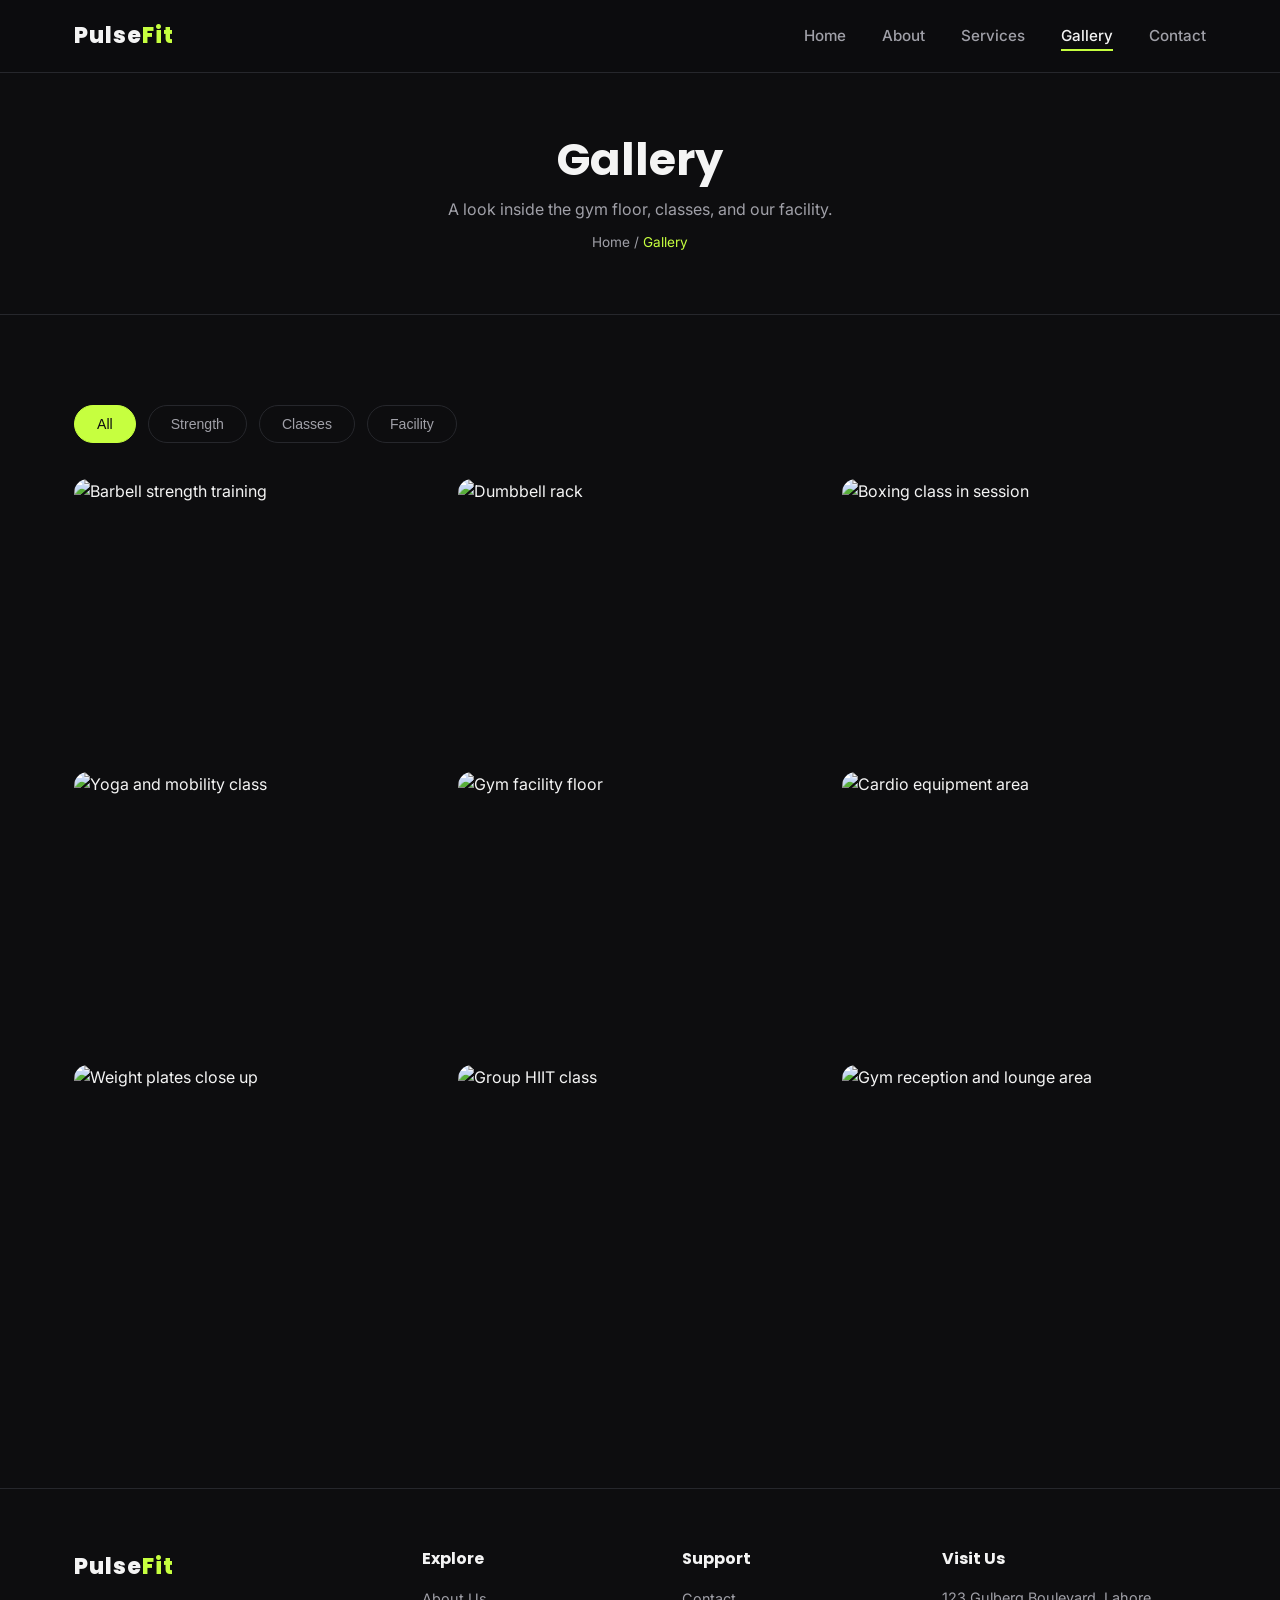
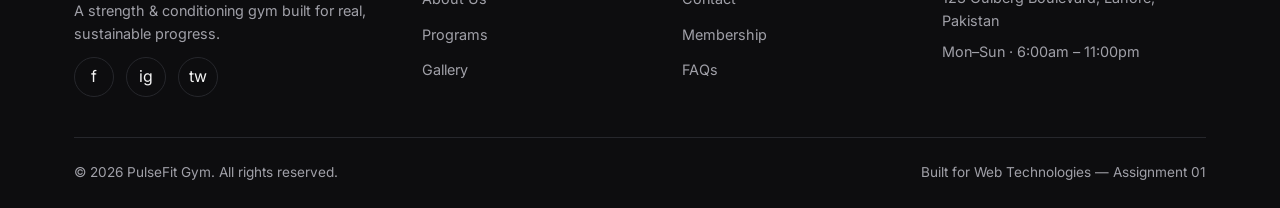
==== gallery.html @ 1a27c507 "Initial commit: base HTML structure for all pages" ====
<!DOCTYPE html>
<html lang="en">
<head>
<meta charset="UTF-8">
<meta name="viewport" content="width=device-width, initial-scale=1.0">
<title>Gallery — PulseFit Gym</title>
<link rel="preconnect" href="https://fonts.googleapis.com">
<link href="https://fonts.googleapis.com/css2?family=Inter:wght@400;500;600&family=Poppins:wght@600;700;800&display=swap" rel="stylesheet">
<link rel="stylesheet" href="css/style.css">
</head>
<body>

<header class="site-header">
  <nav class="navbar">
    <a href="index.html" class="logo">Pulse<span>Fit</span></a>
    <ul class="nav-links">
      <li><a href="index.html">Home</a></li>
      <li><a href="about.html">About</a></li>
      <li><a href="services.html">Services</a></li>
      <li><a href="gallery.html">Gallery</a></li>
      <li><a href="contact.html">Contact</a></li>
    </ul>
    <button class="hamburger" aria-label="Toggle menu">
      <span></span><span></span><span></span>
    </button>
  </nav>
</header>

<main>

  <section class="page-hero">
    <div class="container">
      <h1>Gallery</h1>
      <p>A look inside the gym floor, classes, and our facility.</p>
      <p class="breadcrumb">Home / <span>Gallery</span></p>
    </div>
  </section>

  <section class="section">
    <div class="container">

      <div class="filter-bar">
        <button class="filter-btn active" data-filter="all">All</button>
        <button class="filter-btn" data-filter="strength">Strength</button>
        <button class="filter-btn" data-filter="classes">Classes</button>
        <button class="filter-btn" data-filter="facility">Facility</button>
      </div>

      <div class="gallery-grid">
      <div class="gallery-item" data-category="strength">
          <img src="https://images.unsplash.com/photo-1517836357463-d25dfeac3438?w=600&q=80" alt="Barbell strength training">
        </div>
        <div class="gallery-item" data-category="strength">
          <img src="https://images.unsplash.com/photo-1583454110551-21f2fa2afe61?w=600&q=80" alt="Dumbbell rack">
        </div>
        <div class="gallery-item" data-category="classes">
          <img src="https://cdn.shopify.com/s/files/1/0125/7894/7162/files/Monday_Open_8947b3bc-c188-47f8-a06b-bb1fefa2d2b1.jpg?v=1756296192" alt="Boxing class in session">
        </div>
        <div class="gallery-item" data-category="classes">
          <img src="https://post.healthline.com/wp-content/uploads/2021/04/pilates-1296x728-header.jpg" alt="Yoga and mobility class">
        </div>
        <div class="gallery-item" data-category="facility">
          <img src="https://images.unsplash.com/photo-1534438327276-14e5300c3a48?w=600&q=80" alt="Gym facility floor">
        </div>
        <div class="gallery-item" data-category="facility">
          <img src="https://images.unsplash.com/photo-1540497077202-7c8a3999166f?w=600&q=80" alt="Cardio equipment area">
        </div>
        <div class="gallery-item" data-category="strength">
          <img src="https://images.unsplash.com/photo-1544367567-0f2fcb009e0b?w=600&q=80" alt="Weight plates close up">
        </div>
        <div class="gallery-item" data-category="classes">
          <img src="https://hips.hearstapps.com/hmg-prod/images/701/one-change-improve-hiit-workout-preformance-1513345031.jpg?resize=1800:*" alt="Group HIIT class">
        </div>
        <div class="gallery-item" data-category="facility">
          <img src="https://hospitalitysnapshots.com/wp-content/uploads/sites/3/2024/09/Unity-Fitness-03-1000x600-compact.jpg" alt="Gym reception and lounge area">
        </div>
      </div>

    </div>
  </section>

</main>

<!-- Lightbox modal -->
<div class="modal-overlay">
  <div class="modal-content">
    <button class="modal-close" aria-label="Close">&times;</button>
    <img src="" alt="Enlarged gallery photo">
  </div>
</div>

<footer class="site-footer">
  <div class="container">
    <div class="footer-grid">
      <div>
        <a href="index.html" class="logo">Pulse<span>Fit</span></a>
        <p style="margin-top:14px;">A strength &amp; conditioning gym built for real, sustainable progress.</p>
        <div class="social-row">
          <a href="#" aria-label="Facebook">f</a>
          <a href="#" aria-label="Instagram">ig</a>
          <a href="#" aria-label="Twitter">tw</a>
        </div>
      </div>
      <div>
        <h4>Explore</h4>
        <ul>
          <li><a href="about.html">About Us</a></li>
          <li><a href="services.html">Programs</a></li>
          <li><a href="gallery.html">Gallery</a></li>
        </ul>
      </div>
      <div>
        <h4>Support</h4>
        <ul>
          <li><a href="contact.html">Contact</a></li>
          <li><a href="contact.html">Membership</a></li>
          <li><a href="services.html">FAQs</a></li>
        </ul>
      </div>
      <div>
        <h4>Visit Us</h4>
        <p>123 Gulberg Boulevard, Lahore, Pakistan</p>
        <p style="margin-top:8px;">Mon–Sun · 6:00am – 11:00pm</p>
      </div>
    </div>
    <div class="footer-bottom">
      <p>&copy; 2026 PulseFit Gym. All rights reserved.</p>
      <p>Built for Web Technologies — Assignment 01</p>
    </div>
  </div>
</footer>

<script src="js/script.js"></script>
</body>
</html>
---- css/style.css ----
/* ================= PulseFit Gym — Stylesheet ================= */

:root {
  --bg-dark: #0d0d0f;
  --bg-card: #17181c;
  --bg-card-hover: #1f2025;
  --accent: #c6ff3f;
  --accent-dark: #a3d92e;
  --text-light: #f4f4f4;
  --text-muted: #a0a0a8;
  --border: #26272c;
  --radius: 14px;
  --max-width: 1180px;
  --transition: 0.25s ease;
}

* { margin: 0; padding: 0; box-sizing: border-box; }

html { scroll-behavior: smooth; }

body {
  font-family: 'Inter', sans-serif;
  background: var(--bg-dark);
  color: var(--text-light);
  line-height: 1.6;
}

h1, h2, h3, h4 {
  font-family: 'Poppins', sans-serif;
  font-weight: 700;
  line-height: 1.2;
}

a { text-decoration: none; color: inherit; }
ul { list-style: none; }
img { max-width: 100%; display: block; }

.container {
  max-width: var(--max-width);
  margin: 0 auto;
  padding: 0 24px;
}

.section {
  padding: 90px 0;
}

.section-tag {
  color: var(--accent);
  text-transform: uppercase;
  letter-spacing: 2px;
  font-size: 0.8rem;
  font-weight: 600;
}

.section-title {
  font-size: clamp(1.8rem, 4vw, 2.6rem);
  margin: 8px 0 16px;
}

.section-subtitle {
  color: var(--text-muted);
  max-width: 620px;
  margin-bottom: 48px;
}

.btn {
  display: inline-block;
  padding: 14px 32px;
  border-radius: 50px;
  font-weight: 600;
  border: none;
  cursor: pointer;
  transition: transform var(--transition), box-shadow var(--transition);
  font-size: 0.95rem;
}

.btn-primary {
  background: var(--accent);
  color: #0d0d0f;
}

.btn-primary:hover {
  transform: translateY(-3px);
  box-shadow: 0 10px 25px rgba(198, 255, 63, 0.25);
}

.btn-outline {
  background: transparent;
  color: var(--text-light);
  border: 2px solid var(--border);
}

.btn-outline:hover {
  border-color: var(--accent);
  color: var(--accent);
}

/* ---------------- Header / Nav ---------------- */
.site-header {
  position: sticky;
  top: 0;
  z-index: 100;
  background: rgba(13, 13, 15, 0.85);
  backdrop-filter: blur(10px);
  border-bottom: 1px solid var(--border);
}

.navbar {
  display: flex;
  align-items: center;
  justify-content: space-between;
  padding: 18px 24px;
  max-width: var(--max-width);
  margin: 0 auto;
}

.logo {
  font-family: 'Poppins', sans-serif;
  font-weight: 800;
  font-size: 1.4rem;
  letter-spacing: 1px;
}

.logo span { color: var(--accent); }

.nav-links {
  display: flex;
  gap: 36px;
}

.nav-links a {
  font-weight: 500;
  font-size: 0.95rem;
  color: var(--text-muted);
  position: relative;
  transition: color var(--transition);
}

.nav-links a::after {
  content: '';
  position: absolute;
  bottom: -6px;
  left: 0;
  width: 0;
  height: 2px;
  background: var(--accent);
  transition: width var(--transition);
}

.nav-links a:hover,
.nav-links a.active {
  color: var(--text-light);
}

.nav-links a:hover::after,
.nav-links a.active::after {
  width: 100%;
}

.hamburger {
  display: none;
  flex-direction: column;
  gap: 5px;
  background: none;
  border: none;
  cursor: pointer;
  z-index: 200;
}

.hamburger span {
  width: 26px;
  height: 3px;
  background: var(--text-light);
  border-radius: 2px;
  transition: all var(--transition);
}

.hamburger.open span:nth-child(1) { transform: translateY(8px) rotate(45deg); }
.hamburger.open span:nth-child(2) { opacity: 0; }
.hamburger.open span:nth-child(3) { transform: translateY(-8px) rotate(-45deg); }

/* ---------------- Hero ---------------- */
.hero {
  position: relative;
  padding: 120px 0 100px;
  overflow: hidden;
}

.hero::before {
  content: '';
  position: absolute;
  top: -100px;
  right: -100px;
  width: 400px;
  height: 400px;
  background: radial-gradient(circle, rgba(198,255,63,0.15), transparent 70%);
  z-index: 0;
}

.hero-grid {
  display: grid;
  grid-template-columns: 1.1fr 0.9fr;
  gap: 48px;
  align-items: center;
  position: relative;
  z-index: 1;
}

.hero h1 {
  font-size: clamp(2.4rem, 5vw, 3.6rem);
  margin-bottom: 20px;
}

.hero h1 span { color: var(--accent); }

.hero p {
  color: var(--text-muted);
  margin-bottom: 32px;
  max-width: 480px;
}

.hero-actions { display: flex; gap: 16px; flex-wrap: wrap; }

.hero-image {
  border-radius: var(--radius);
  overflow: hidden;
  aspect-ratio: 4/5;
}

.hero-image img { width: 100%; height: 100%; object-fit: cover; }

.hero-stats {
  display: flex;
  gap: 40px;
  margin-top: 48px;
  flex-wrap: wrap;
}

.stat-number {
  font-family: 'Poppins', sans-serif;
  font-size: 2rem;
  font-weight: 800;
  color: var(--accent);
}

.stat-label { color: var(--text-muted); font-size: 0.85rem; }

/* ---------------- Cards / Grid ---------------- */
.grid {
  display: grid;
  gap: 28px;
}

.grid-3 { grid-template-columns: repeat(3, 1fr); }
.grid-4 { grid-template-columns: repeat(4, 1fr); }
.grid-2 { grid-template-columns: repeat(2, 1fr); }

.card {
  background: var(--bg-card);
  border: 1px solid var(--border);
  border-radius: var(--radius);
  padding: 32px 26px;
  transition: transform var(--transition), background var(--transition), border-color var(--transition);
}

.card:hover {
  transform: translateY(-6px);
  background: var(--bg-card-hover);
  border-color: var(--accent);
}

.card-icon {
  width: 52px;
  height: 52px;
  border-radius: 12px;
  background: rgba(198,255,63,0.12);
  display: flex;
  align-items: center;
  justify-content: center;
  margin-bottom: 20px;
  font-size: 1.5rem;
}

.card h3 { margin-bottom: 10px; font-size: 1.15rem; }
.card p { color: var(--text-muted); font-size: 0.92rem; }

/* Service card with price */
.price-tag {
  color: var(--accent);
  font-family: 'Poppins', sans-serif;
  font-weight: 800;
  font-size: 1.6rem;
  margin: 14px 0;
}

.price-tag span { font-size: 0.85rem; color: var(--text-muted); font-weight: 500; }

.card ul.features li {
  color: var(--text-muted);
  font-size: 0.9rem;
  padding: 6px 0;
  border-top: 1px solid var(--border);
}
.card ul.features li:first-child { border-top: none; }

/* ---------------- Trainers ---------------- */
.trainer-card { text-align: center; }
.trainer-photo {
  width: 100%;
  aspect-ratio: 1/1;
  border-radius: var(--radius);
  overflow: hidden;
  margin-bottom: 18px;
}
.trainer-photo img { width: 100%; height: 100%; object-fit: cover; }
.trainer-card h3 { margin-bottom: 4px; }
.trainer-role { color: var(--accent); font-size: 0.85rem; margin-bottom: 12px; }

/* ---------------- Timeline / About ---------------- */
.about-grid {
  display: grid;
  grid-template-columns: 0.9fr 1.1fr;
  gap: 56px;
  align-items: center;
}

.about-image {
  border-radius: var(--radius);
  overflow: hidden;
  aspect-ratio: 4/5;
}
.about-image img { width: 100%; height: 100%; object-fit: cover; }

.value-list li {
  display: flex;
  gap: 14px;
  margin-bottom: 20px;
  align-items: flex-start;
}

.value-check {
  min-width: 26px;
  height: 26px;
  border-radius: 50%;
  background: var(--accent);
  color: #0d0d0f;
  display: flex;
  align-items: center;
  justify-content: center;
  font-weight: 800;
  font-size: 0.8rem;
}

/* ---------------- Accordion (FAQ) ---------------- */
.accordion-item {
  border: 1px solid var(--border);
  border-radius: 10px;
  margin-bottom: 14px;
  overflow: hidden;
  background: var(--bg-card);
}

.accordion-header {
  width: 100%;
  padding: 20px 24px;
  background: none;
  border: none;
  color: var(--text-light);
  font-family: 'Poppins', sans-serif;
  font-weight: 600;
  font-size: 1rem;
  display: flex;
  justify-content: space-between;
  align-items: center;
  cursor: pointer;
}

.accordion-icon { font-size: 1.4rem; color: var(--accent); transition: transform var(--transition); }
.accordion-item.active .accordion-icon { transform: rotate(45deg); }

.accordion-panel {
  max-height: 0;
  overflow: hidden;
  transition: max-height 0.3s ease;
  padding: 0 24px;
}

.accordion-panel p {
  color: var(--text-muted);
  padding-bottom: 20px;
  font-size: 0.92rem;
}

/* ---------------- Gallery / Carousel ---------------- */
.filter-bar {
  display: flex;
  gap: 12px;
  margin-bottom: 36px;
  flex-wrap: wrap;
}

.filter-btn {
  padding: 10px 22px;
  border-radius: 50px;
  border: 1px solid var(--border);
  background: transparent;
  color: var(--text-muted);
  cursor: pointer;
  font-size: 0.88rem;
  transition: all var(--transition);
}

.filter-btn.active, .filter-btn:hover {
  background: var(--accent);
  color: #0d0d0f;
  border-color: var(--accent);
}

.gallery-grid {
  display: grid;
  grid-template-columns: repeat(3, 1fr);
  gap: 20px;
}

.gallery-item {
  border-radius: var(--radius);
  overflow: hidden;
  aspect-ratio: 4/3;
  cursor: pointer;
  position: relative;
}

.gallery-item img {
  width: 100%;
  height: 100%;
  object-fit: cover;
  transition: transform 0.4s ease;
}

.gallery-item:hover img { transform: scale(1.08); }

.gallery-item.hidden { display: none; }

/* Modal (lightbox) */
.modal-overlay {
  position: fixed;
  inset: 0;
  background: rgba(0,0,0,0.85);
  display: flex;
  align-items: center;
  justify-content: center;
  z-index: 1000;
  opacity: 0;
  pointer-events: none;
  transition: opacity var(--transition);
}

.modal-overlay.open { opacity: 1; pointer-events: all; }

.modal-content {
  max-width: 720px;
  width: 90%;
  border-radius: var(--radius);
  overflow: hidden;
  position: relative;
}

.modal-content img { width: 100%; }

.modal-close {
  position: absolute;
  top: 14px;
  right: 14px;
  background: var(--accent);
  color: #0d0d0f;
  border: none;
  width: 38px;
  height: 38px;
  border-radius: 50%;
  font-size: 1.2rem;
  cursor: pointer;
  font-weight: 700;
}

/* Slider / carousel */
.slider {
  position: relative;
  border-radius: var(--radius);
  overflow: hidden;
  aspect-ratio: 16/7;
}

.slider-track {
  display: flex;
  height: 100%;
  transition: transform 0.5s ease;
}

.slide {
  min-width: 100%;
  height: 100%;
  position: relative;
}

.slide img { width: 100%; height: 100%; object-fit: cover; }

.slide-caption {
  position: absolute;
  bottom: 0; left: 0; right: 0;
  padding: 32px;
  background: linear-gradient(to top, rgba(0,0,0,0.8), transparent);
}

.slide-caption h3 { font-size: 1.4rem; margin-bottom: 6px; }
.slide-caption p { color: var(--text-muted); }

.slider-arrow {
  position: absolute;
  top: 50%;
  transform: translateY(-50%);
  background: rgba(13,13,15,0.6);
  border: 1px solid var(--border);
  color: var(--text-light);
  width: 44px;
  height: 44px;
  border-radius: 50%;
  cursor: pointer;
  font-size: 1.2rem;
  z-index: 5;
  transition: background var(--transition);
}
.slider-arrow:hover { background: var(--accent); color: #0d0d0f; }
.slider-arrow.prev { left: 18px; }
.slider-arrow.next { right: 18px; }

.slider-dots {
  position: absolute;
  bottom: 16px;
  right: 24px;
  display: flex;
  gap: 8px;
  z-index: 5;
}

.dot {
  width: 9px;
  height: 9px;
  border-radius: 50%;
  background: rgba(255,255,255,0.4);
  cursor: pointer;
  transition: background var(--transition), transform var(--transition);
}
.dot.active { background: var(--accent); transform: scale(1.3); }

/* ---------------- Contact ---------------- */
.contact-grid {
  display: grid;
  grid-template-columns: 1fr 1.2fr;
  gap: 48px;
}

.info-item {
  display: flex;
  gap: 16px;
  margin-bottom: 28px;
}

.info-icon {
  width: 46px;
  height: 46px;
  border-radius: 12px;
  background: rgba(198,255,63,0.12);
  display: flex;
  align-items: center;
  justify-content: center;
  color: var(--accent);
  font-size: 1.2rem;
  flex-shrink: 0;
}

.info-item h4 { margin-bottom: 4px; }
.info-item p { color: var(--text-muted); font-size: 0.92rem; }

.social-row { display: flex; gap: 12px; margin-top: 12px; }
.social-row a {
  width: 40px; height: 40px;
  border-radius: 50%;
  border: 1px solid var(--border);
  display: flex; align-items: center; justify-content: center;
  transition: all var(--transition);
}
.social-row a:hover { background: var(--accent); color: #0d0d0f; border-color: var(--accent); }

.form-group { margin-bottom: 22px; position: relative; }

.form-group label {
  display: block;
  margin-bottom: 8px;
  font-size: 0.88rem;
  color: var(--text-muted);
}

.form-group input,
.form-group textarea,
.form-group select {
  width: 100%;
  padding: 14px 16px;
  background: var(--bg-card);
  border: 1px solid var(--border);
  border-radius: 10px;
  color: var(--text-light);
  font-family: 'Inter', sans-serif;
  font-size: 0.95rem;
  transition: border-color var(--transition);
}

.form-group input:focus,
.form-group textarea:focus,
.form-group select:focus {
  outline: none;
  border-color: var(--accent);
}

.form-group textarea { resize: vertical; min-height: 120px; }

.error-msg {
  color: #ff6b6b;
  font-size: 0.8rem;
  margin-top: 6px;
  display: none;
}

.form-group.invalid input,
.form-group.invalid textarea { border-color: #ff6b6b; }

.form-group.invalid .error-msg { display: block; }

.form-row { display: grid; grid-template-columns: 1fr 1fr; gap: 20px; }

.form-success {
  display: none;
  background: rgba(198,255,63,0.12);
  border: 1px solid var(--accent);
  color: var(--accent);
  padding: 16px 20px;
  border-radius: 10px;
  margin-bottom: 22px;
  font-size: 0.92rem;
}
.form-success.show { display: block; }

.map-box {
  border-radius: var(--radius);
  overflow: hidden;
  margin-top: 32px;
  border: 1px solid var(--border);
  aspect-ratio: 16/9;
}
.map-box iframe { width: 100%; height: 100%; border: 0; }

/* ---------------- CTA band ---------------- */
.cta-band {
  background: var(--accent);
  color: #0d0d0f;
  border-radius: var(--radius);
  padding: 56px;
  display: flex;
  justify-content: space-between;
  align-items: center;
  flex-wrap: wrap;
  gap: 24px;
  margin: 0 auto;
  max-width: var(--max-width);
}
.cta-band h2 { font-size: 1.8rem; }
.cta-band .btn-primary { background: #0d0d0f; color: var(--accent); }
.cta-band .btn-primary:hover { box-shadow: 0 10px 25px rgba(0,0,0,0.35); }

/* ---------------- Footer ---------------- */
.site-footer {
  border-top: 1px solid var(--border);
  padding: 60px 0 24px;
  margin-top: 60px;
}

.footer-grid {
  display: grid;
  grid-template-columns: 1.4fr 1fr 1fr 1.2fr;
  gap: 40px;
  margin-bottom: 40px;
}

.footer-grid h4 { margin-bottom: 18px; font-size: 1rem; }
.footer-grid p { color: var(--text-muted); font-size: 0.9rem; }
.footer-grid ul li { margin-bottom: 10px; }
.footer-grid ul li a { color: var(--text-muted); font-size: 0.9rem; transition: color var(--transition); }
.footer-grid ul li a:hover { color: var(--accent); }

.footer-bottom {
  border-top: 1px solid var(--border);
  padding-top: 24px;
  display: flex;
  justify-content: space-between;
  color: var(--text-muted);
  font-size: 0.85rem;
  flex-wrap: wrap;
  gap: 12px;
}

/* ---------------- Page hero (inner pages) ---------------- */
.page-hero {
  padding: 60px 0;
  text-align: center;
  border-bottom: 1px solid var(--border);
}
.page-hero h1 { font-size: clamp(2rem, 4vw, 2.8rem); margin-bottom: 10px; }
.page-hero p { color: var(--text-muted); }
.breadcrumb { color: var(--text-muted); font-size: 0.85rem; margin-top: 10px; }
.breadcrumb span { color: var(--accent); }

/* ---------------- Responsive ---------------- */
@media (max-width: 900px) {
  .hero-grid, .about-grid, .contact-grid { grid-template-columns: 1fr; }
  .hero-image, .about-image { order: -1; }
  .grid-4 { grid-template-columns: repeat(2, 1fr); }
  .grid-3 { grid-template-columns: repeat(2, 1fr); }
  .footer-grid { grid-template-columns: repeat(2, 1fr); }
  .gallery-grid { grid-template-columns: repeat(2, 1fr); }
}

@media (max-width: 768px) {
  .nav-links {
    position: fixed;
    top: 0;
    right: -100%;
    height: 100vh;
    width: 70%;
    max-width: 320px;
    background: var(--bg-card);
    flex-direction: column;
    padding: 100px 40px;
    gap: 28px;
    transition: right var(--transition);
    border-left: 1px solid var(--border);
  }
  .nav-links.open { right: 0; }
  .hamburger { display: flex; }
  .cta-band { flex-direction: column; text-align: center; }
}

@media (max-width: 560px) {
  .grid-4, .grid-3, .grid-2 { grid-template-columns: 1fr; }
  .form-row { grid-template-columns: 1fr; }
  .footer-grid { grid-template-columns: 1fr; }
  .gallery-grid { grid-template-columns: 1fr; }
  .section { padding: 60px 0; }
  .hero { padding: 90px 0 60px; }
}
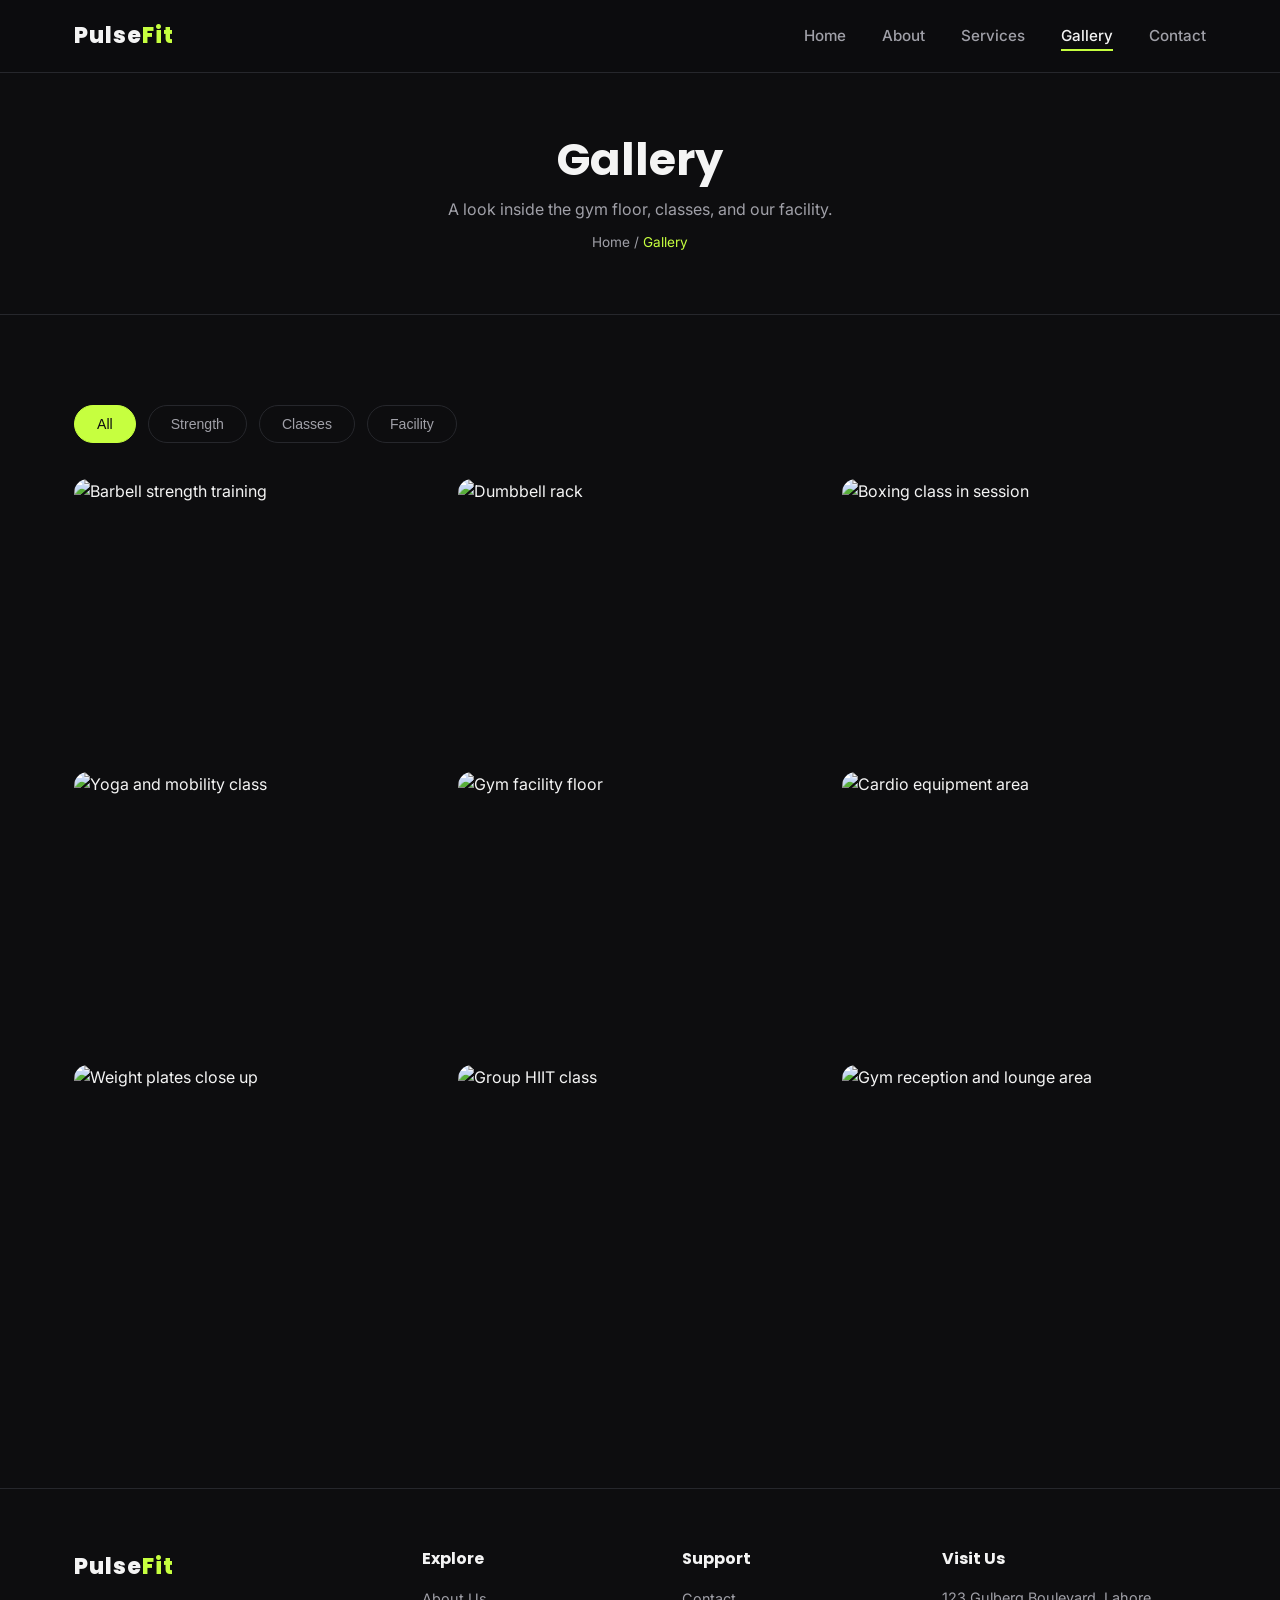
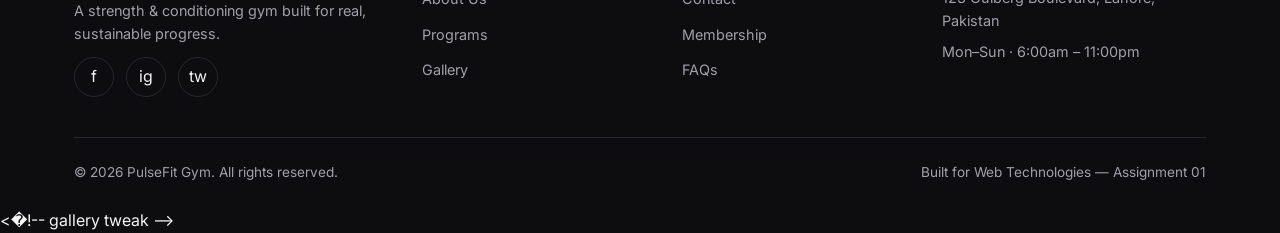
==== commit 9cdd966f: "Add gallery filter and lightbox modal" ====
--- a/gallery.html
+++ b/gallery.html
@@ -133,3 +133,6 @@
 <script src="js/script.js"></script>
 </body>
 </html>
+< ! - -   g a l l e r y   t w e a k   - - > + 
+ 
--- a/css/style.css
+++ b/css/style.css
@@ -757,3 +757,6 @@
   .section { padding: 60px 0; }
   .hero { padding: 90px 0 60px; }
 }
+/ *   n a v b a r   t w e a k   * / + 
+ 
